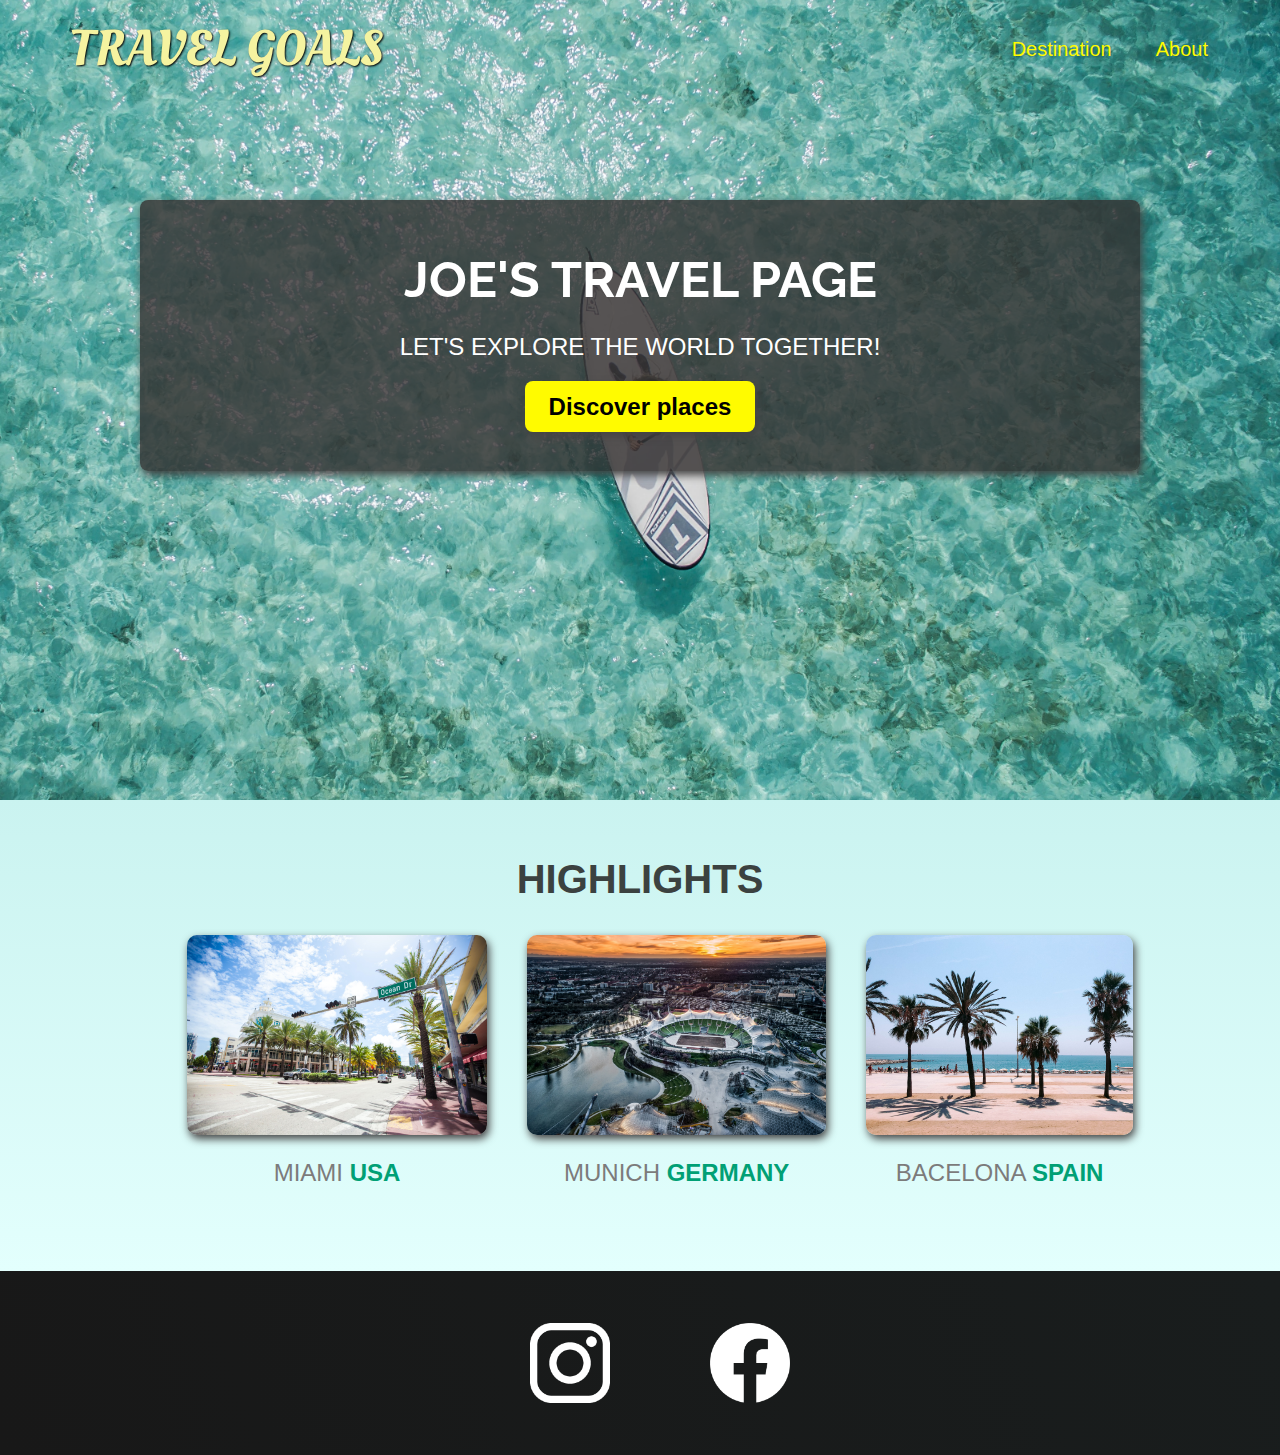
==== index.html @ 512d971b "travel page" ====
<!DOCTYPE html>
<html lang="en">
<head>
    <meta charset="UTF-8">
    <link rel="preconnect" href="https://fonts.googleapis.com">
    <link rel="preconnect" href="https://fonts.gstatic.com" crossorigin>
    <link href="https://fonts.googleapis.com/css2?family=Oleo+Script&display=swap" rel="stylesheet">

    <link rel="preconnect" href="https://fonts.googleapis.com">
    <link rel="preconnect" href="https://fonts.gstatic.com" crossorigin>
    <link href="https://fonts.googleapis.com/css2?family=Raleway:wght@700&display=swap" rel="stylesheet">
    <link rel="stylesheet" href="shared.css">
    <link rel="stylesheet" href="style.css">
    <title>Travel Goals</title>
</head>
<body>
    <header>
        <div id="page-logo">
             <a href="/index.html"> travel Goals</a>
        </div>
        <nav>
        <ul>
            <li><a href="places.html">Destination</a></li>
            <li><a href="">About</a></li>
        </ul>
       </nav>
    </header>
    <main> 
        <section id="hero">
        <div id="hero-content"> 
            <h1>Joe's Travel page</h1>
            <p>let's explore the world together!</p>
            <a href="/places.html">Discover places</a>
        </div>
       </section>
       <section id="highlights">
        <h2>Highlights</h2>
        <ul id="destinations">
            <li class="destination">
                 <img src="/images/places/cities/miami.jpg" 
                 alt="miami streets on sunny day">
                <p>MIAMI <strong>USA</strong></p>
            </li>
            <li class="destination">
                <img src="/images/places/cities/munich.jpg"
                alt="Munich stadium in winter"> 
                <p>MUNICH <strong>GERMANY</strong></p>
            </li>
            <li class="destination">
                <img src="/images/places/cities/barcelona.jpg" 
                alt="Palm beach in Bacelona">
                <p>BACELONA <strong>SPAIN</strong></p>
            </li>
        </ul>
       </section>
    </main>
    <footer>
        <ul>
            <li>
                <a href="https://www.instagram.com"><img src="/images/icons/insta.png" alt="insta icon"></a>
               
            </li>
            <li>
                <a href="https://www.facebook.com"><img src="/images/icons/facebook.png" alt="facebook icon"></a>
            </li>
        </ul>
    </footer>
</body>
</html>
---- shared.css ----
body{
    font-family: "quicksand",sans-serif;
    margin: 0px;
}

ul{
    list-style: none;
} 

header{
    display: flex;
    justify-content: space-between;
    align-items: center;
    padding: 15px 60px; 
    position: absolute;
    width: 100%; /*width 는 전체 html의 100% */
    top:0px;
    left: 0px;/* 이 header 가 가장 첫번 째 상단이기 때문에 top,left를 적용하지 않아도 되지만, 구조가 달라질 경우를 대비해 적용해둠*/
    box-sizing: border-box ;
    
}

#page-logo a{
    padding: 10px;
    font-family: "oleo script", sans-serif;
    color: rgb(245, 243, 160);
    font-size: 50px;
    text-decoration: none;
    text-transform: uppercase;
    text-shadow: 1px 1px 2px rgb(0, 0, 0);
}

header ul{
    display: flex;
}

header li{
    margin-left: 20px;
   
}
header a{
    color: rgb(255, 251, 0);
    text-decoration: none;
    font-size: 20px;
    padding: 12px;
    text-shadow: 1px 1px 2px rgb(0, 0, 0, 0.2);
    border-radius: 6px; 
}

header a:hover{
    color: rgb(77,77 , 77);
    background-color: rgb(255, 251, 0);    
}
footer{
    background: linear-gradient(70deg,rgb(24,24,24), rgb(25,29,29));
    padding: 36px;
}
footer ul{
    display: flex;
    justify-content: center;
    /* padding: 40px; */
}
footer li{
    width: 80px;
    height: 80px;
    margin: 0px 50px;
}
footer img{
    width: 100%;
    height: 100%;
}
---- style.css ----
#hero{
    height: 800px;
    background-image: url("/images/places/ocean.jpg");
    background-position: center;
    background-size: cover;
}

#hero-content {
     width: 900px;
     background-color: rgb(51, 47, 47, 0.8);
     box-shadow: 2px 4px 8px rgb(68, 67, 67);
     border-radius: 8px;
     text-align: center;
     padding: 50px;
     margin: 0px auto;
     position: relative;
     top: 200px;

}

#hero-content h1{
    color: white;
    text-transform: uppercase;
    font-size: 50px;
    font-family: "Raleway", sans-serif;
    margin: 0px;
}
#hero-content p{
    color: white;
    text-transform: uppercase;
    font-size: 24px;
    font-weight: 300;
    margin-bottom: 32px;
}

#hero-content a{
    text-decoration: none;
    background-color: rgb(255, 251, 0);
    padding: 12px 24px;
    color: black;
    font-size: 24px;
    font-weight: bold;
    border-radius: 8px;
    box-shadow: 2px 4px 8px rgb(68, 67, 67);
}
#hero-content a:hover{
    background-color: rgb(165, 163, 12);
}

#highlights{
    padding: 24px;
    background: linear-gradient(0deg,rgb( 227,255,253), rgb(202, 243, 240));
/* linear-gradient background colour 값을 주고 
(각도deg,컬러1,컬러2) */
}
#highlights h2{
    text-transform: uppercase;
    text-align: center;
    font-size: 40px;
    color: rgb(59, 65, 64);

}

#destinations{
    display: flex;
    width: 90%;
    margin: auto;
    margin-bottom: 40px;
    justify-content: center;
    
}
 
.destination{
 margin: 0px 20px;
 text-transform: uppercase;

}

.destination p{
    text-align: center;
    font-size: 24px;
    color: rgb(124, 123, 123);
    margin: 20px;
    
}
.destination img{
    height: 200px;
    width: 100%; 
    box-shadow: 2px 4px 8px rgb(68, 67, 67);
    border-radius: 10px;
    object-fit: cover;
}

.destination strong{
    color: rgb(0, 160, 117);
    font-size: 24px;
}
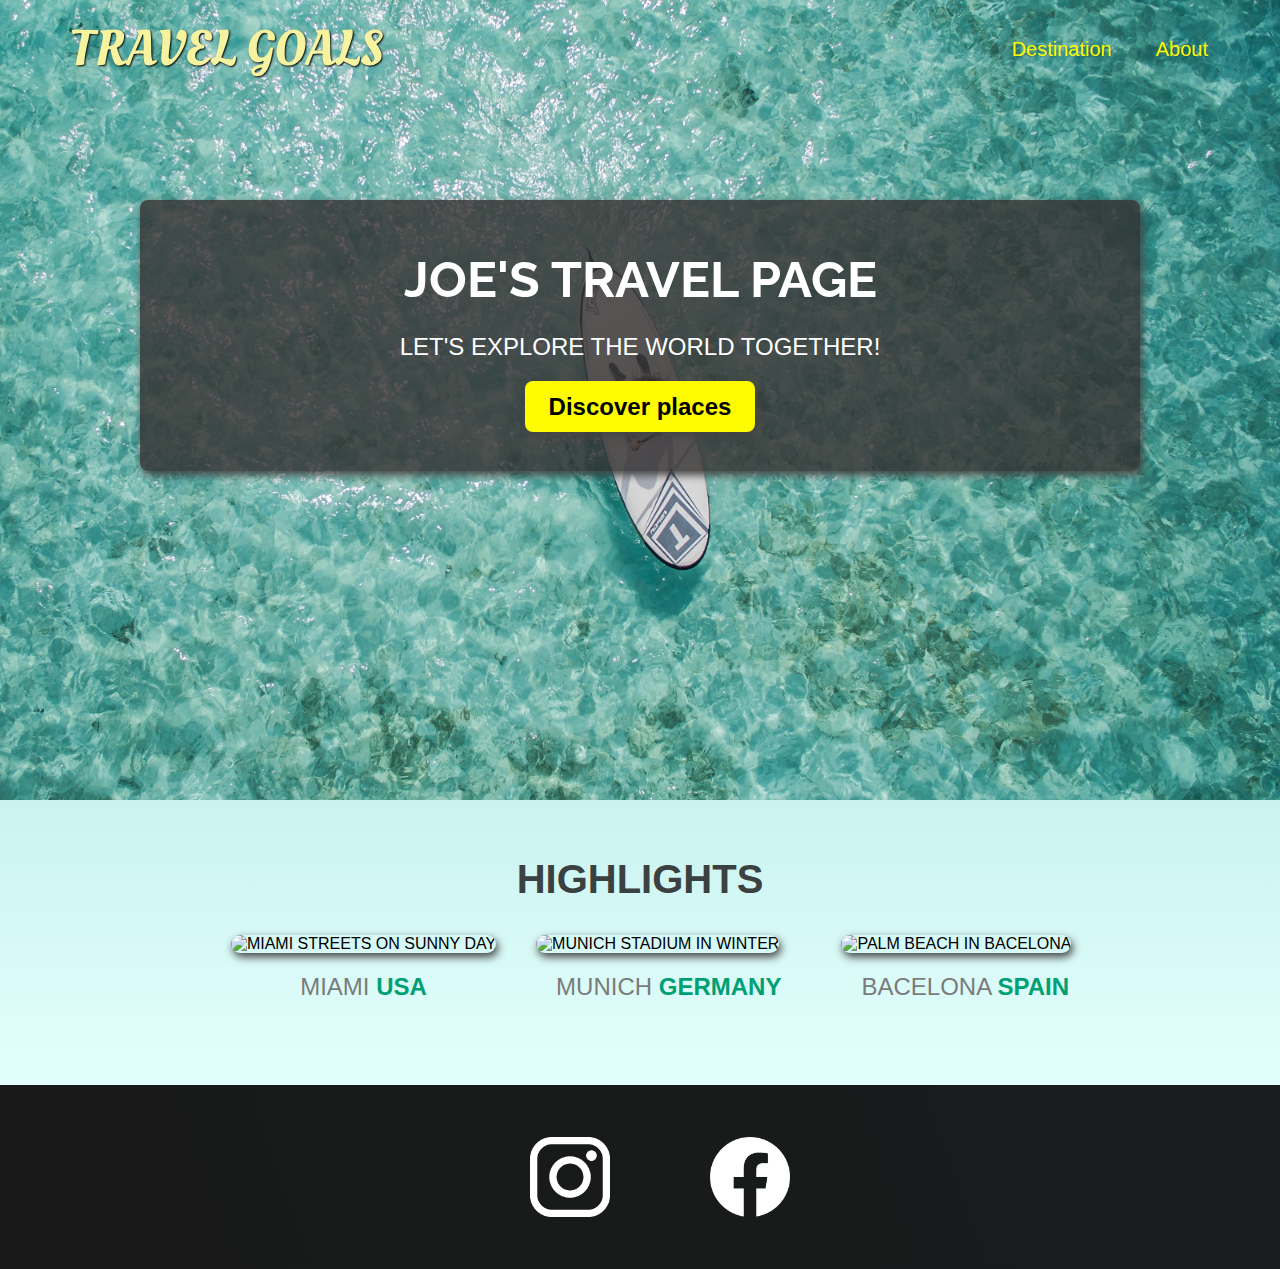
==== commit 2d5bb671: "grid" ====
--- a/index.html
+++ b/index.html
@@ -37,17 +37,17 @@
         <h2>Highlights</h2>
         <ul id="destinations">
             <li class="destination">
-                 <img src="/images/places/cities/miami.jpg" 
+                 <img src="/images/places/miami.jpg" 
                  alt="miami streets on sunny day">
                 <p>MIAMI <strong>USA</strong></p>
             </li>
             <li class="destination">
-                <img src="/images/places/cities/munich.jpg"
+                <img src="/images/places/munich.jpg"
                 alt="Munich stadium in winter"> 
                 <p>MUNICH <strong>GERMANY</strong></p>
             </li>
             <li class="destination">
-                <img src="/images/places/cities/barcelona.jpg" 
+                <img src="/images/places/barcelona.jpg" 
                 alt="Palm beach in Bacelona">
                 <p>BACELONA <strong>SPAIN</strong></p>
             </li>
